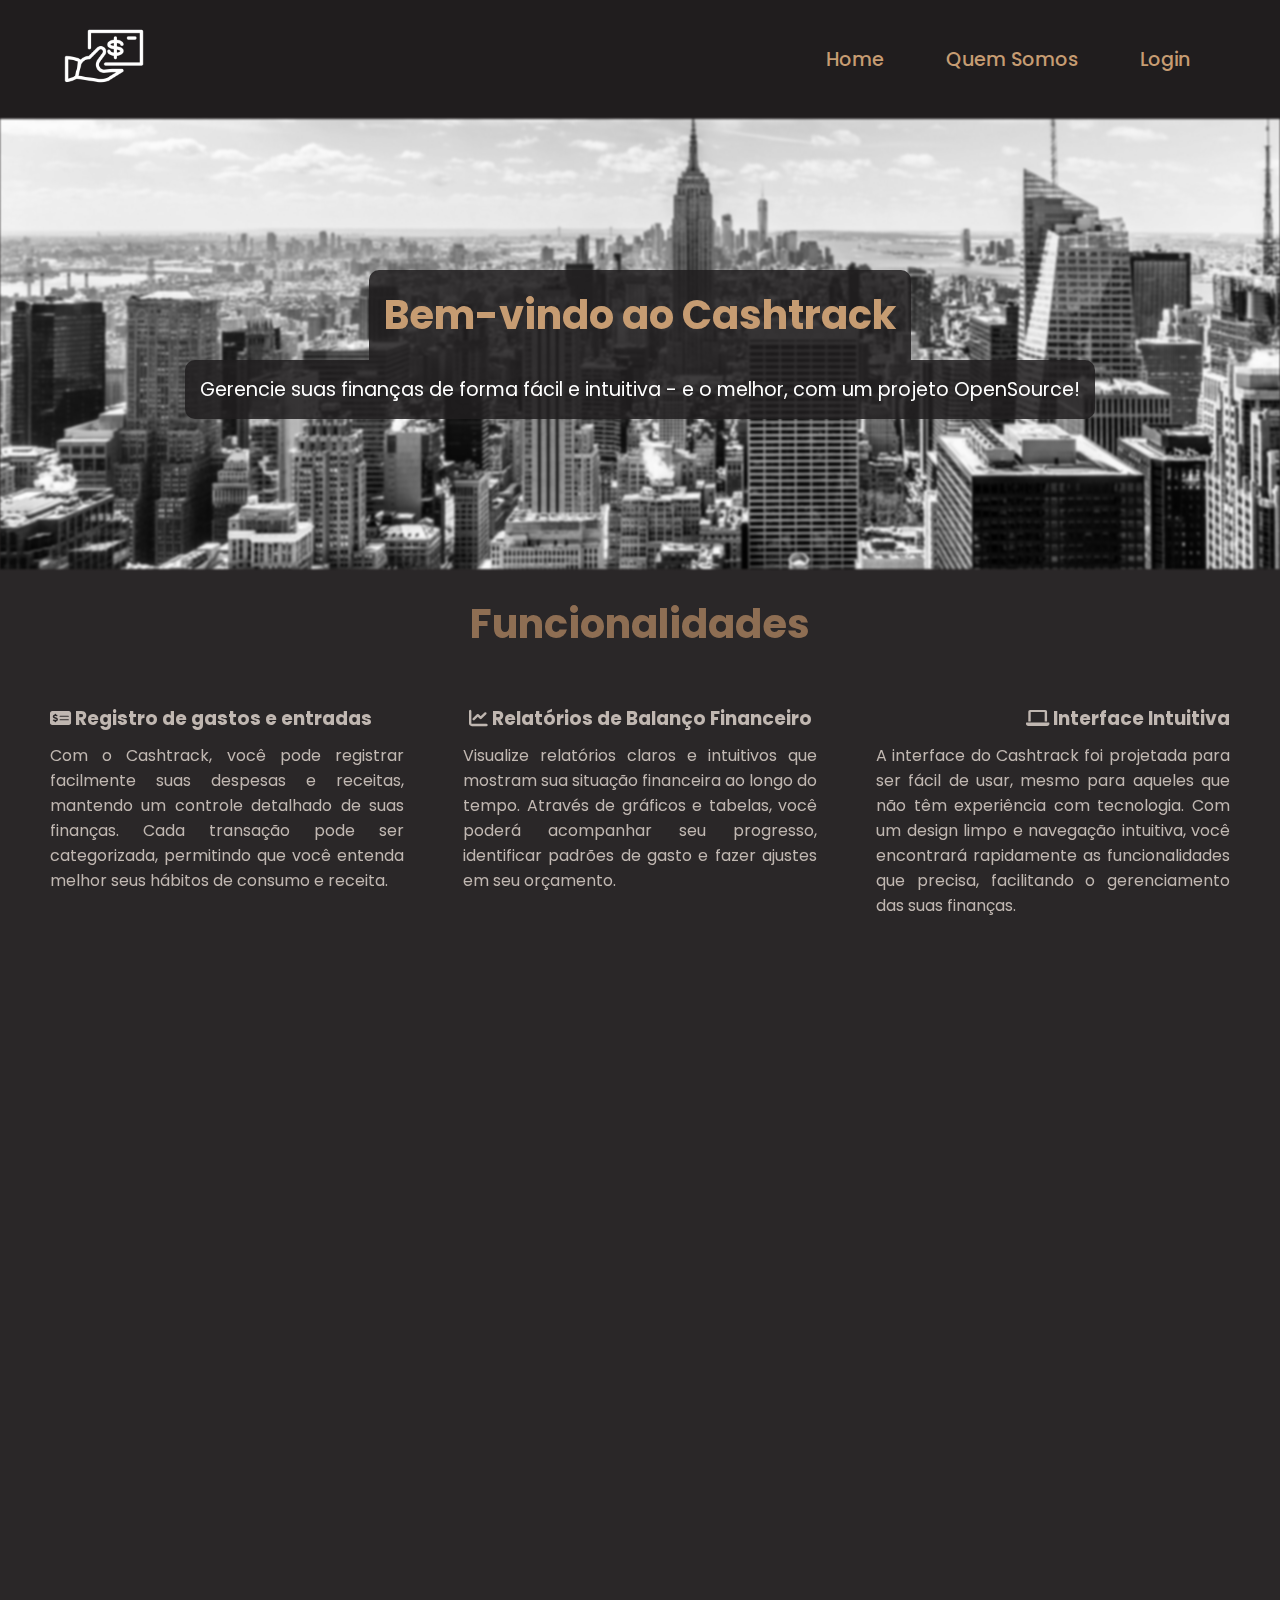
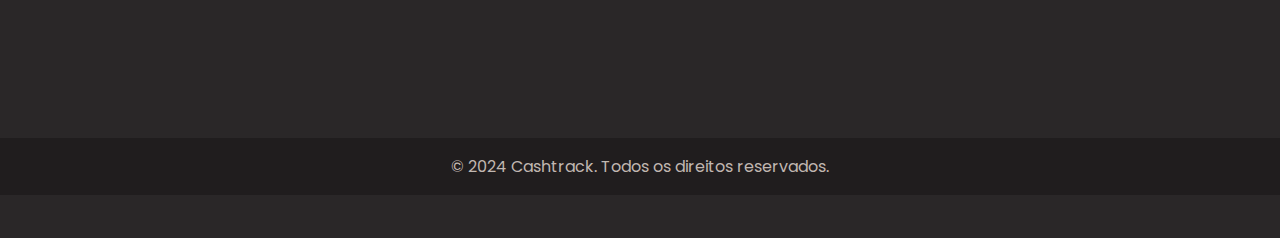
==== index.html @ 32a036c5 ":recycle: refactor mobile responsive layout" ====
<!DOCTYPE html>
<html lang="pt-BR">
<head>
    <meta charset="UTF-8">
    <meta name="viewport" content="width=device-width, initial-scale=1.0">
    <title>Cashtrack - Home</title>
    <link rel="stylesheet" href="./css/index.css">
    <!-- AOS Library -->
    <link href="https://unpkg.com/aos@2.3.1/dist/aos.css" rel="stylesheet">
    <link rel="stylesheet" href="https://cdnjs.cloudflare.com/ajax/libs/font-awesome/6.0.0-beta3/css/all.min.css"> <!-- Font Awesome -->
    <link rel="stylesheet" href="https://cdn.jsdelivr.net/npm/swiper@11/swiper-bundle.min.css"/>
</head>
<body>
    <!-- Header -->
    <header data-aos="fade-down">
        <div class="container">
            <div class="logo">
                <img src="./assets/images/logo.png" alt="Logo do Aplicativo">
            </div>
            <nav>
                <ul class="nav-links">
                    <li><a href="index.html">Home</a></li>
                    <li><a href="about.html">Quem Somos</a></li>
                    <li><a href="login.html">Login</a></li>
                </ul>
                <div class="burger">
                    <div class="line1"></div>
                    <div class="line2"></div>
                    <div class="line3"></div>
                </div>
            </nav>
        </div>
    </header>

    <!-- Main Content -->
    <main>
        <section class="intro" data-aos="fade-up">
            <h1>Bem-vindo ao Cashtrack</h1>
            <p>Gerencie suas finanças de forma fácil e intuitiva - e o melhor, com um projeto OpenSource!</p>
        </section>
        <br>
        <section class="features" data-aos="fade-up">
            <h2>Funcionalidades</h2>
            <div class="features-desktop">
                <ul>
                    <li data-aos="fade-up" style="text-align: start;">
                        <h3><i class="fas fa-money-check-alt"></i> Registro de gastos e entradas</h3>
                        <p>Com o Cashtrack, você pode registrar facilmente suas despesas e receitas, mantendo um controle detalhado de suas finanças. Cada transação pode ser categorizada, permitindo que você entenda melhor seus hábitos de consumo e receita.</p>
                    </li>
                    <li data-aos="fade-up">
                        <h3><i class="fas fa-chart-line"></i> Relatórios de Balanço Financeiro</h3>
                        <p>Visualize relatórios claros e intuitivos que mostram sua situação financeira ao longo do tempo. Através de gráficos e tabelas, você poderá acompanhar seu progresso, identificar padrões de gasto e fazer ajustes em seu orçamento.</p>
                    </li>
                    <li data-aos="fade-up" style="text-align: end;">
                        <h3><i class="fas fa-laptop"></i> Interface Intuitiva</h3>
                        <p>A interface do Cashtrack foi projetada para ser fácil de usar, mesmo para aqueles que não têm experiência com tecnologia. Com um design limpo e navegação intuitiva, você encontrará rapidamente as funcionalidades que precisa, facilitando o gerenciamento das suas finanças.</p>
                    </li>
                    <li data-aos="fade-up" style="text-align: start;">
                        <h3><i class="fas fa-lock"></i> Proteção e Controle de Acesso</h3>
                        <p>Sua segurança é nossa prioridade. O Cashtrack oferece um sistema de login seguro, utilizando tokens JWT para garantir que suas informações financeiras estejam sempre protegidas. Apenas você terá acesso aos seus dados, permitindo que você gerencie suas finanças com total tranquilidade.</p>
                    </li>
                    <li data-aos="fade-up">
                        <h3><i class="fas fa-bell"></i> Lembretes Personalizados</h3>
                        <p>Configure lembretes para pagamentos recorrentes ou para revisar seu balanço financeiro periodicamente. O Cashtrack ajuda você a manter o controle e a disciplina nos seus gastos.</p>
                    </li>
                    <li data-aos="fade-up" style="text-align: end;">
                        <h3><i class="fas fa-mobile-alt"></i> Acesso Multi-Plataforma</h3>
                        <p>Acesse suas informações financeiras a qualquer momento e em qualquer lugar. O Cashtrack é totalmente responsivo e funciona em dispositivos móveis, tablets e desktops, garantindo que você tenha sempre seus dados à mão.</p>
                    </li>
                </ul>
            </div>
            <div class="swiper-container features-mobile">
                <div class="swiper-wrapper">
                    <div class="swiper-slide">
                        <h3><i class="fas fa-money-check-alt"></i> Registro de gastos e entradas</h3>
                        <p>Com o Cashtrack, você pode registrar facilmente suas despesas e receitas, mantendo um controle detalhado de suas finanças. Cada transação pode ser categorizada, permitindo que você entenda melhor seus hábitos de consumo e receita.</p>
                    </div>
                    <div class="swiper-slide">
                        <h3><i class="fas fa-chart-line"></i> Relatórios de Balanço Financeiro</h3>
                        <p>Visualize relatórios claros e intuitivos que mostram sua situação financeira ao longo do tempo. Através de gráficos e tabelas, você poderá acompanhar seu progresso, identificar padrões de gasto e fazer ajustes em seu orçamento.</p>
                    </div>
                    <div class="swiper-slide">
                        <h3><i class="fas fa-laptop"></i> Interface Intuitiva</h3>
                        <p>A interface do Cashtrack foi projetada para ser fácil de usar, mesmo para aqueles que não têm experiência com tecnologia. Com um design limpo e navegação intuitiva, você encontrará rapidamente as funcionalidades que precisa, facilitando o gerenciamento das suas finanças.</p>
                    </div>
                    <div class="swiper-slide">
                        <h3><i class="fas fa-lock"></i> Proteção e Controle de Acesso</h3>
                        <p>Sua segurança é nossa prioridade. O Cashtrack oferece um sistema de login seguro, utilizando tokens JWT para garantir que suas informações financeiras estejam sempre protegidas. Apenas você terá acesso aos seus dados, permitindo que você gerencie suas finanças com total tranquilidade.</p>
                    </div>
                    <div class="swiper-slide">
                        <h3><i class="fas fa-bell"></i> Lembretes Personalizados</h3>
                        <p>Configure lembretes para pagamentos recorrentes ou para revisar seu balanço financeiro periodicamente. O Cashtrack ajuda você a manter o controle e a disciplina nos seus gastos.</p>
                    </div>
                    <div class="swiper-slide">
                        <h3><i class="fas fa-mobile-alt"></i> Acesso Multi-Plataforma</h3>
                        <p>Acesse suas informações financeiras a qualquer momento e em qualquer lugar. O Cashtrack é totalmente responsivo e funciona em dispositivos móveis, tablets e desktops, garantindo que você tenha sempre seus dados à mão.</p>
                    </div>
                </div>
                <br>
                <!-- Adiciona os botões de navegação -->
                <div class="swiper-button-next"></div>
                <div class="swiper-button-prev"></div>
                <!-- Adiciona os pontos de paginação -->
                <div class="swiper-pagination"></div>
            </div>
        </section>
        <section class="contact" data-aos="fade-up">
            <h2>Fale conosco</h2>
            <div id="confirmationModal" class="modal">
                <div class="modal-content">
                    <span class="close">&times;</span>
                    <p>Mensagem enviada com sucesso!</p>
                </div>
            </div>
            <div class="contact-container">
                <div class="contact-box">
                    <h3><i class="fas fa-envelope"></i> Contato para assuntos gerais</h3>
                    <p>Estamos aqui para ajudar com qualquer dúvida ou questão que você possa ter.</p>
                    <form>
                        <input type="text" name="name" placeholder="Seu nome" required>
                        <input type="email" name="email" placeholder="Seu e-mail" required>
                        <textarea name="message" placeholder="Sua mensagem" required></textarea>
                        <button type="submit" class="submit-btn">Enviar</button>
                    </form>
                </div>
                <div class="contact-box">
                    <h3><i class="fas fa-briefcase"></i> Quer trabalhar conosco?</h3>
                    <p>Estamos sempre em busca de novos talentos. Envie seu currículo e junte-se à nossa equipe.</p>
                    <form>
                        <input type="text" name="name" placeholder="Seu nome" required>
                        <input type="email" name="email" placeholder="Seu e-mail" required>
                        <textarea name="message" placeholder="Sua mensagem" required></textarea>
                        <button type="submit" class="submit-btn">Enviar</button>
                    </form>
                </div>
                <div class="contact-box">
                    <h3><i class="fas fa-building"></i> Soluções empresariais</h3>
                    <p>Oferecemos soluções personalizadas para empresas. Entre em contato para saber mais.</p>
                    <form>
                        <input type="text" name="name" placeholder="Seu nome" required>
                        <input type="email" name="email" placeholder="Seu e-mail" required>
                        <textarea name="message" placeholder="Sua mensagem" required></textarea>
                        <button type="submit" class="submit-btn">Enviar</button>
                    </form>
                </div>
            </div>
        </section>
    </main>

    <!-- Footer -->
    <footer>
        <p>&copy; 2024 Cashtrack. Todos os direitos reservados.</p>
    </footer>
</body>
</html>
<!-- JS -->
<script src="https://unpkg.com/aos@2.3.1/dist/aos.js"></script>
<script src="https://cdn.jsdelivr.net/npm/swiper@11/swiper-bundle.min.js"></script>
<script>
    AOS.init();
</script>
<script src="./js/index.js"></script>
---- css/index.css ----
@import url('https://fonts.googleapis.com/css2?family=Poppins:wght@300;400;500;700&display=swap');

:root {
    --dark-main-bg-color: #2A2728;
    --dark-secondary-bg-color: #201D1E;
    --dark-font-color: #C0B7B1;
    --dark-primary-highlight: #C69C72;
    --dark-secondary-highlight: #8E6E53;
    --dark-terciary-highlight: #7A7265;
}

* {
    margin: 0;
    list-style-type: none;
    padding: 0;
    box-sizing: border-box;
}

body {
    font-family: 'Poppins', sans-serif;
    background-color: var(--dark-main-bg-color);
    color: var(--dark-font-color);
    min-height: 100vh;
    display: flex;
    flex-direction: column;
    transition: all 0.5s ease;
}

header {
    background-color: var(--dark-secondary-bg-color);
    padding: 1rem 0;
    transition: background-color 0.3s ease;
}

.container {
    display: flex;
    justify-content: space-between;
    align-items: center;
    max-width: 1200px;
    margin: 0 auto;
    padding: 0 1.5rem;
}

.logo img {
    width: 80px;
    filter: brightness(0) invert(1); /* Torna a imagem branca */
}

nav {
    display: flex;
    align-items: center;
    justify-content: space-between;
}

.nav-links {
    list-style: none;
    padding: 0;
    display: flex;
}

.nav-links li {
    margin-right: 10px;
    font-size: 1.2rem;
    font-weight: 500;
}

nav ul {
    list-style: none;
    display: flex;
    gap: 20px;
}

nav ul li a {
    color: var(--dark-primary-highlight);
    text-decoration: none;
    padding: 0.5rem 1rem;
    transition: background-color 0.3s ease, color 0.3s ease;
}

nav ul li a:hover {
    background-color: var(--dark-main-bg-color);
    color: var(--dark-font-color);
    border-radius: 5px;
}

.burger {
    display: none;
    cursor: pointer;
    flex-direction: column;
    justify-content: space-between;
    height: 21px;
}

.burger div {
    width: 25px;
    height: 3px;
    background-color: var(--dark-secondary-highlight);
    border-radius: 10px;
}

@media screen and (max-width: 768px) {
    .nav-links {
        display: none;
        flex-direction: column;
        width: 100%;
        background-color: var(--dark-main-bg-color);
        border-radius: 10px;
        margin-right: 10px;
        transition: all 0.5s ease;  
    }

    .nav-links.nav-active {
        display: block;
    }

    .nav-links li {
        text-align: center;
        padding: 10px 0;
        width: 100%;
    }

    .burger {
        display: flex;
    }

    .container {
        flex-direction: row;
        justify-content: space-between;
    }
}
main {
    text-align: center;
    flex: 1;
}

.intro {
    position: relative;
    height: 450px;
    text-align: center;
    display: flex;
    justify-content: center;
    align-items: center;
    flex-direction: column;
    color: white; /* Certifique-se de que o texto seja legível */
}

.intro::before {
    content: '';
    position: absolute;
    top: 0;
    left: 0;
    width: 100%;
    height: 100%;
    background: url('../assets/images/background.jpg'); /* Path to your background image */
    background-size: cover;
    background-position: center;
    filter: grayscale(100%) blur(1.25px); /* Aplica desfoque e converte para preto e branco */
    z-index: -1; /* Coloca a imagem atrás do conteúdo */
}

.intro h1 {
    color: var(--dark-primary-highlight);
    font-size: 2.5rem;
    margin-bottom: 0;
    padding-bottom: 0;
    border-radius: 10px 10px 0px 0px;
}

.intro p {
    margin-top: 0;
    padding-top: 0;
    font-size: 1.2rem;
    border-radius: 10px;
}

.intro h1, .intro p {
    background-color: rgba(32, 29 , 30, 0.85);
    padding: 15px;
}

.features {
    display: flex;
    flex-direction: column;
    align-items: center;
    text-align: center;
}

.features h2 {
    width: 100%;
    text-align: center;
    color: var(--dark-secondary-highlight);
    font-size: 2.5rem;
}

.features ul {
    list-style: none;
    padding: 50px;
    padding-bottom: 0px;
    margin: 0;
    width: 100%;
    display: flex;
    flex-wrap: wrap;
    justify-content: space-between;
}

.features ul li {
    width: 30%; /* Ajuste a largura conforme necessário */
    margin-bottom: 20px;
    box-sizing: border-box;
}

.features ul li h3 {
    margin-top: 0;
}

.features ul li p {
    margin: 10px 0 0;
    text-align: justify;
}

/* Estilos para o Swiper.js */
.swiper-container {
    width: 100%;
    height: 100%;
    overflow: hidden;
}

.swiper-slide-active {
    width: 80%;
    flex-direction: column;
    justify-content: center;
    align-items: center;
    text-align: center;
    padding: 50px;
    box-sizing: border-box;
}

.swiper-pagination span{
    background-color: var(--dark-secondary-highlight);
}

.swiper-button-next::after,
.swiper-button-prev::after {
    color: var(--dark-secondary-highlight);
}

/* Esconde a versão desktop no mobile e vice-versa */
.features-desktop {
    display: flex;
    flex-wrap: wrap;
    gap: 20px;
}

.features-mobile {
    display: none;
}

@media screen and (max-width: 768px) {
    .features-desktop {
        display: none;
    }

    .features-mobile {
        display: block;
    }
}

@media screen and (max-width: 768px) {
    .features ul li {
        width: 48%; /* Ajuste a largura para 48% em telas menores para duas colunas */
    }
}

@media screen and (max-width: 480px) {
    .features ul li {
        width: 100%; /* Ajuste a largura para 100% em telas muito pequenas para uma coluna */
    }
}

.contact {
    text-align: center;
    padding: 0px 50px 50px 50px;
    background-color: var(--dark-main-bg-color);
}

.contact h2 {
    font-size: 2.5em;
    margin-bottom: 20px;
    color: var(--dark-terciary-highlight);
}

.contact-container {
    display: flex;
    justify-content: space-between;
    flex-wrap: wrap;
    gap: 20px;
}

.contact-box {
    background-color: var(--dark-secondary-bg-color);
    border: 1px solid var(--dark-terciary-highlight);
    border-radius: 10px;
    padding: 20px;
    width: 30%;
    box-shadow: 0 4px 8px rgba(0, 0, 0, 0.5);
    transition: transform 0.3s ease;
    text-align: center;
}

.contact-box:hover {
    transform: translateY(-10px);
}

.contact-box h3 {
    color: var(--dark-terciary-highlight);
    font-size: 1.5em;
    margin-bottom: 10px;
}

.contact-box p {
    font-size: 1em;
    color: var(--dark-font-color);
}

.contact-box form {
    display: flex;
    flex-direction: column;
    gap: 10px;
    margin-top: 20px;
}

.contact-box form input,
.contact-box form textarea {
    width: 80%;
    padding: 10px;
    border: 1px solid var(--dark-terciary-highlight);
    border-radius: 5px;
    margin: 0 auto;
    transition: all 0.3s ease;
    background-color: var(--dark-main-bg-color);
    color: var(--dark-font-color);
}

.contact-box form button {
    width: 80%;
    padding: 10px;
    border: none;
    border-radius: 5px;
    background-color: var(--dark-main-bg-color);
    color: var(--dark-font-color);
    font-weight: 600;
    font-size: 1rem;
    cursor: pointer;
    transition: all 0.5s ease;
    margin: 0 auto;
}

.contact-box form input:hover,
.contact-box form textarea:hover {
    width: 90%;
}

.contact-box form button:hover {
    background-color: var(--dark-secondary-highlight);
    color: var(--dark-font-color);
    width: 90%;
    color: white;
}

/* Estilos para o modal de confirmação */
.modal {
    display: none; /* Oculto por padrão */
    position: fixed;
    z-index: 1000;
    left: 0;
    top: 0;
    width: 100%;
    height: 100%;
    overflow: auto;
    background-color: rgba(0, 0, 0, 0.5);
}

.modal-content {
    background-color: var(--dark-secondary-bg-color);
    margin: 15% auto;
    padding: 20px;
    border: 1px solid var(--dark-primary-highlight);
    width: 80%;
    max-width: 300px;
    text-align: center;
    border-radius: 10px;
}

.close {
    color: var(--dark-font-color);
    float: right;
    font-size: 28px;
    font-weight: bold;
}

.close:hover,
.close:focus {
    color: var(--dark-secondary-highlight);
    text-decoration: none;
    cursor: pointer;
}

/* Estilos para o botão de carregamento */
.submit-btn.loading {
    cursor: not-allowed;
    background-color: var(--dark-primary-highlight);
    color: white;
}

.submit-btn.loading::after {
    content: " ";
    display: inline-block;
    width: 12px;
    height: 12px;
    border: 2px solid var(--dark-secondary-bg-color);
    border-top: 2px solid var(--dark-font-color);
    border-radius: 50%;
    animation: spin 1s linear infinite;
    margin-left: 10px;
}

@keyframes spin {
    0% { transform: rotate(0deg); }
    100% { transform: rotate(360deg); }
}


@media screen and (max-width: 768px) {
    .contact-box {
        width: 100%;
    }
}

footer {
    background-color: var(--dark-secondary-bg-color);
    color: var(--dark-font-color);
    text-align: center;
    padding: 1rem 0;
}

@media (max-width: 768px) {
    .container {
        flex-direction: row;
        justify-content: space-between;
    }

    nav ul {
        flex-direction: column;
        gap: 10px;
    }

    .logo img {
        width: 50px;
    }
}

@media (max-width: 480px) {
    .intro h1 {
        font-size: 1.8rem;
        padding: 10px;
    }
    
    .intro p {
        font-size: .8rem;
        padding: 10px;
        font-weight: 600;
    }

    nav ul li a {
        padding: 0.5rem;
        font-size: 0.9rem;
    }

    .logo img {
        width: 80px;
    }
}
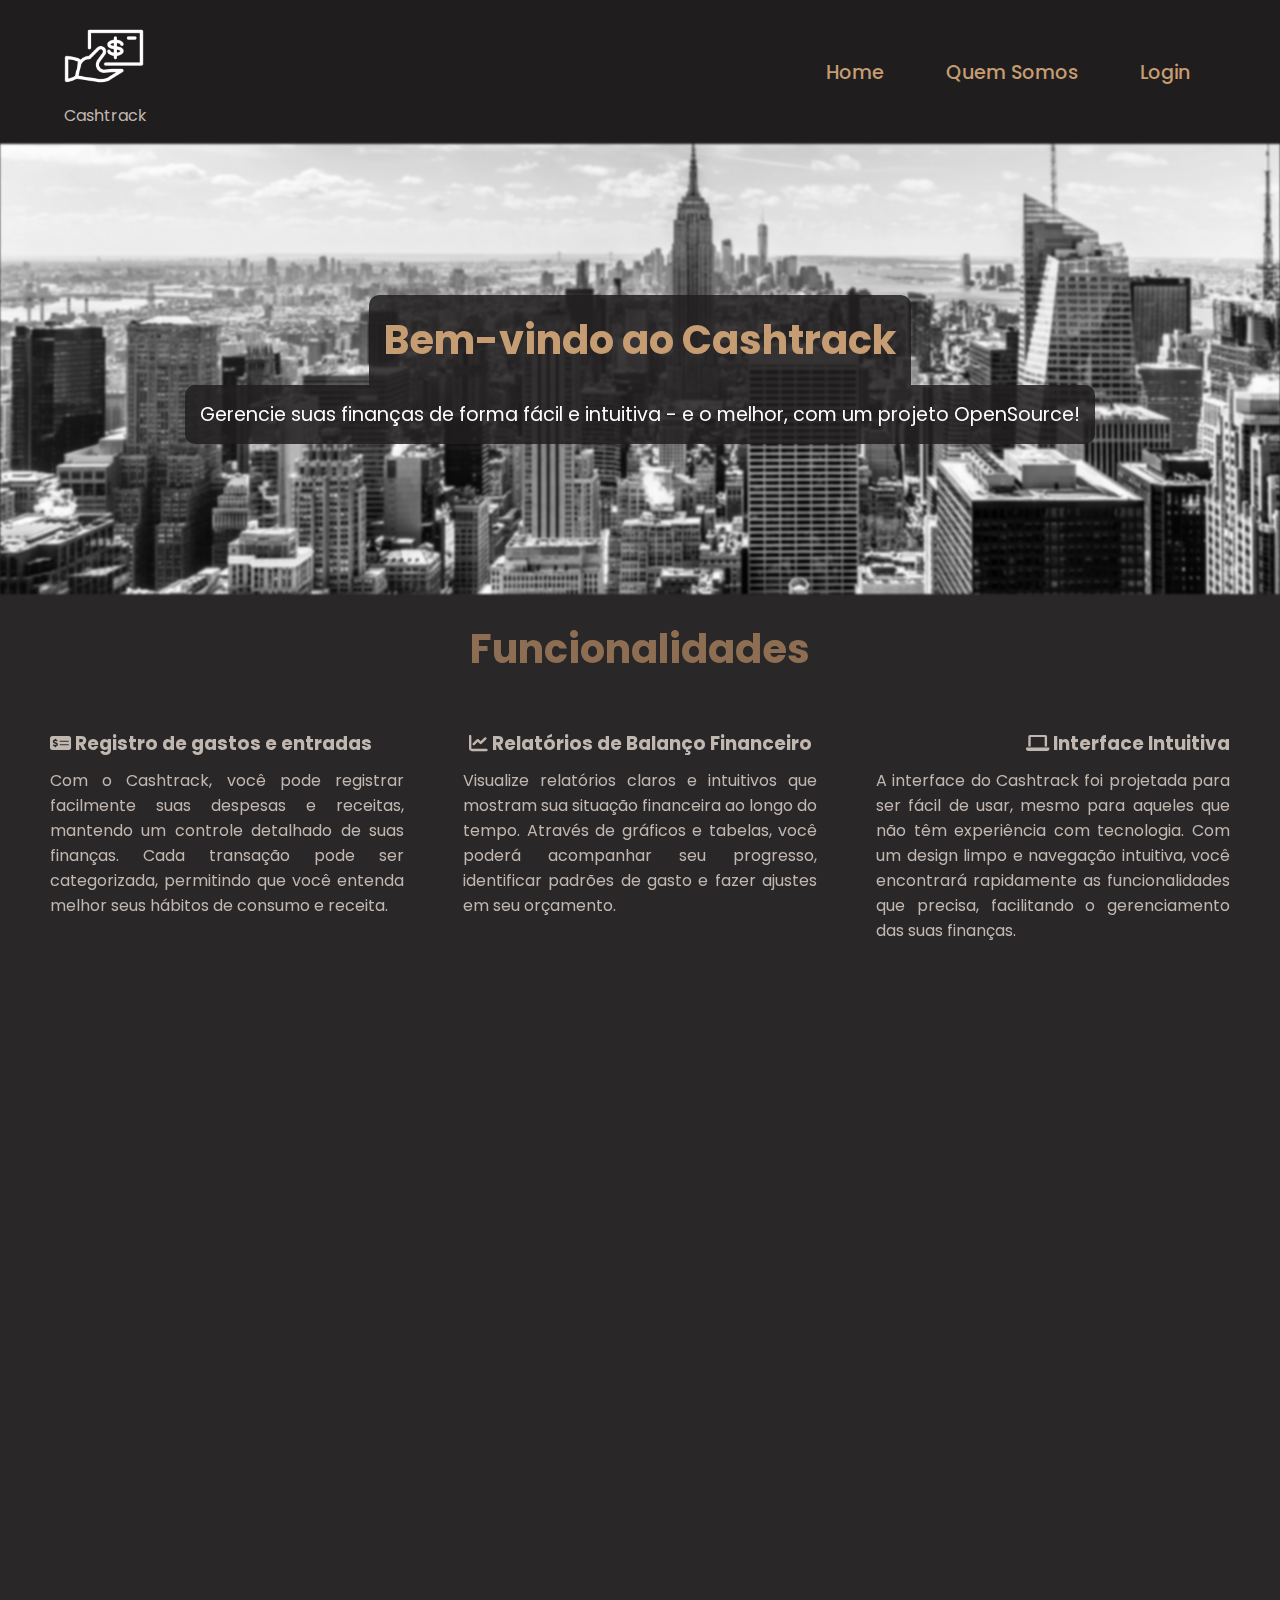
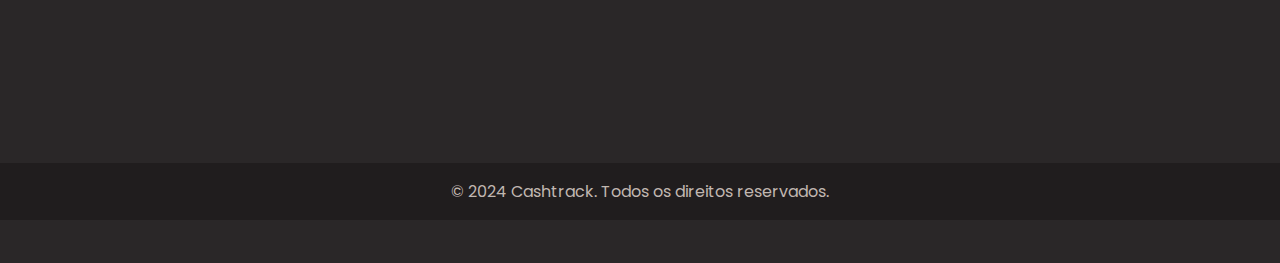
==== commit 15bc51b3: ":sparkles: add contact form slider" ====
--- a/index.html
+++ b/index.html
@@ -16,6 +16,7 @@
         <div class="container">
             <div class="logo">
                 <img src="./assets/images/logo.png" alt="Logo do Aplicativo">
+                <p>Cashtrack</p>
             </div>
             <nav>
                 <ul class="nav-links">
@@ -112,6 +113,39 @@
                     <p>Mensagem enviada com sucesso!</p>
                 </div>
             </div>
+            <div class="swiper-container contact-container-mobile">
+                <div class="swiper-wrapper">
+                    <div class="swiper-slide">
+                        <div class="contact-box">
+                            <h3><i class="fas fa-envelope"></i> Contato para assuntos gerais</h3>
+                            <p>Estamos aqui para ajudar com qualquer dúvida ou questão que você possa ter.</p>
+                            <form>
+                                <input type="text" name="name" placeholder="Seu nome" required>
+                                <input type="email" name="email" placeholder="Seu e-mail" required>
+                                <textarea name="message" placeholder="Sua mensagem" required></textarea>
+                                <button type="submit" class="submit-btn">Enviar</button>
+                            </form>
+                        </div>
+                    </div>
+                    <div class="swiper-slide">
+                        <div class="contact-box">
+                            <h3><i class="fas fa-envelope"></i> Contato para assuntos gerais</h3>
+                            <p>Estamos aqui para ajudar com qualquer dúvida ou questão que você possa ter.</p>
+                            <form>
+                                <input type="text" name="name" placeholder="Seu nome" required>
+                                <input type="email" name="email" placeholder="Seu e-mail" required>
+                                <textarea name="message" placeholder="Sua mensagem" required></textarea>
+                                <button type="submit" class="submit-btn">Enviar</button>
+                            </form>
+                        </div>
+                    </div>
+                    <!-- Adiciona os botões de navegação -->
+                </div>
+                <div class="swiper-button-next"></div>
+                <div class="swiper-button-prev"></div>
+                <!-- Adiciona os pontos de paginação -->
+                <div class="swiper-pagination"></div>
+            </div>
             <div class="contact-container">
                 <div class="contact-box">
                     <h3><i class="fas fa-envelope"></i> Contato para assuntos gerais</h3>
--- a/css/index.css
+++ b/css/index.css
@@ -296,6 +296,38 @@
     gap: 20px;
 }
 
+.contact-container-mobile {
+    display: none;
+}
+
+.contact-container-mobile .contact-box {
+    box-shadow: 0 0px 0px rgba(0, 0, 0, 0);
+}
+
+@media screen and (max-width: 768px) {
+    .contact-container {
+        display: none;
+    }
+
+    .contact {
+        padding: 0;
+    }
+
+    .contact-container-mobile {
+        display: block;
+    }
+
+    .contact-container-mobile .swiper-slide {
+        width: 100%;
+        padding-top: 20px;
+        padding-bottom: 30px;
+    }
+
+    .swiper-slide {
+        padding-bottom: 10px;
+    }
+}
+
 .contact-box {
     background-color: var(--dark-secondary-bg-color);
     border: 1px solid var(--dark-terciary-highlight);
@@ -370,7 +402,7 @@
 /* Estilos para o modal de confirmação */
 .modal {
     display: none; /* Oculto por padrão */
-    position: fixed;
+    position: absolute;
     z-index: 1000;
     left: 0;
     top: 0;
@@ -461,13 +493,14 @@
 
 @media (max-width: 480px) {
     .intro h1 {
-        font-size: 1.8rem;
-        padding: 10px;
+        font-size: 1.6rem;
+        padding: 8px;
     }
     
     .intro p {
-        font-size: .8rem;
-        padding: 10px;
+        font-size: .75rem;
+        padding-top: 5px;
+        padding-bottom: 5px;
         font-weight: 600;
     }
 
@@ -477,6 +510,6 @@
     }
 
     .logo img {
-        width: 80px;
-    }
-}
+        width: 50px;
+    }
+}
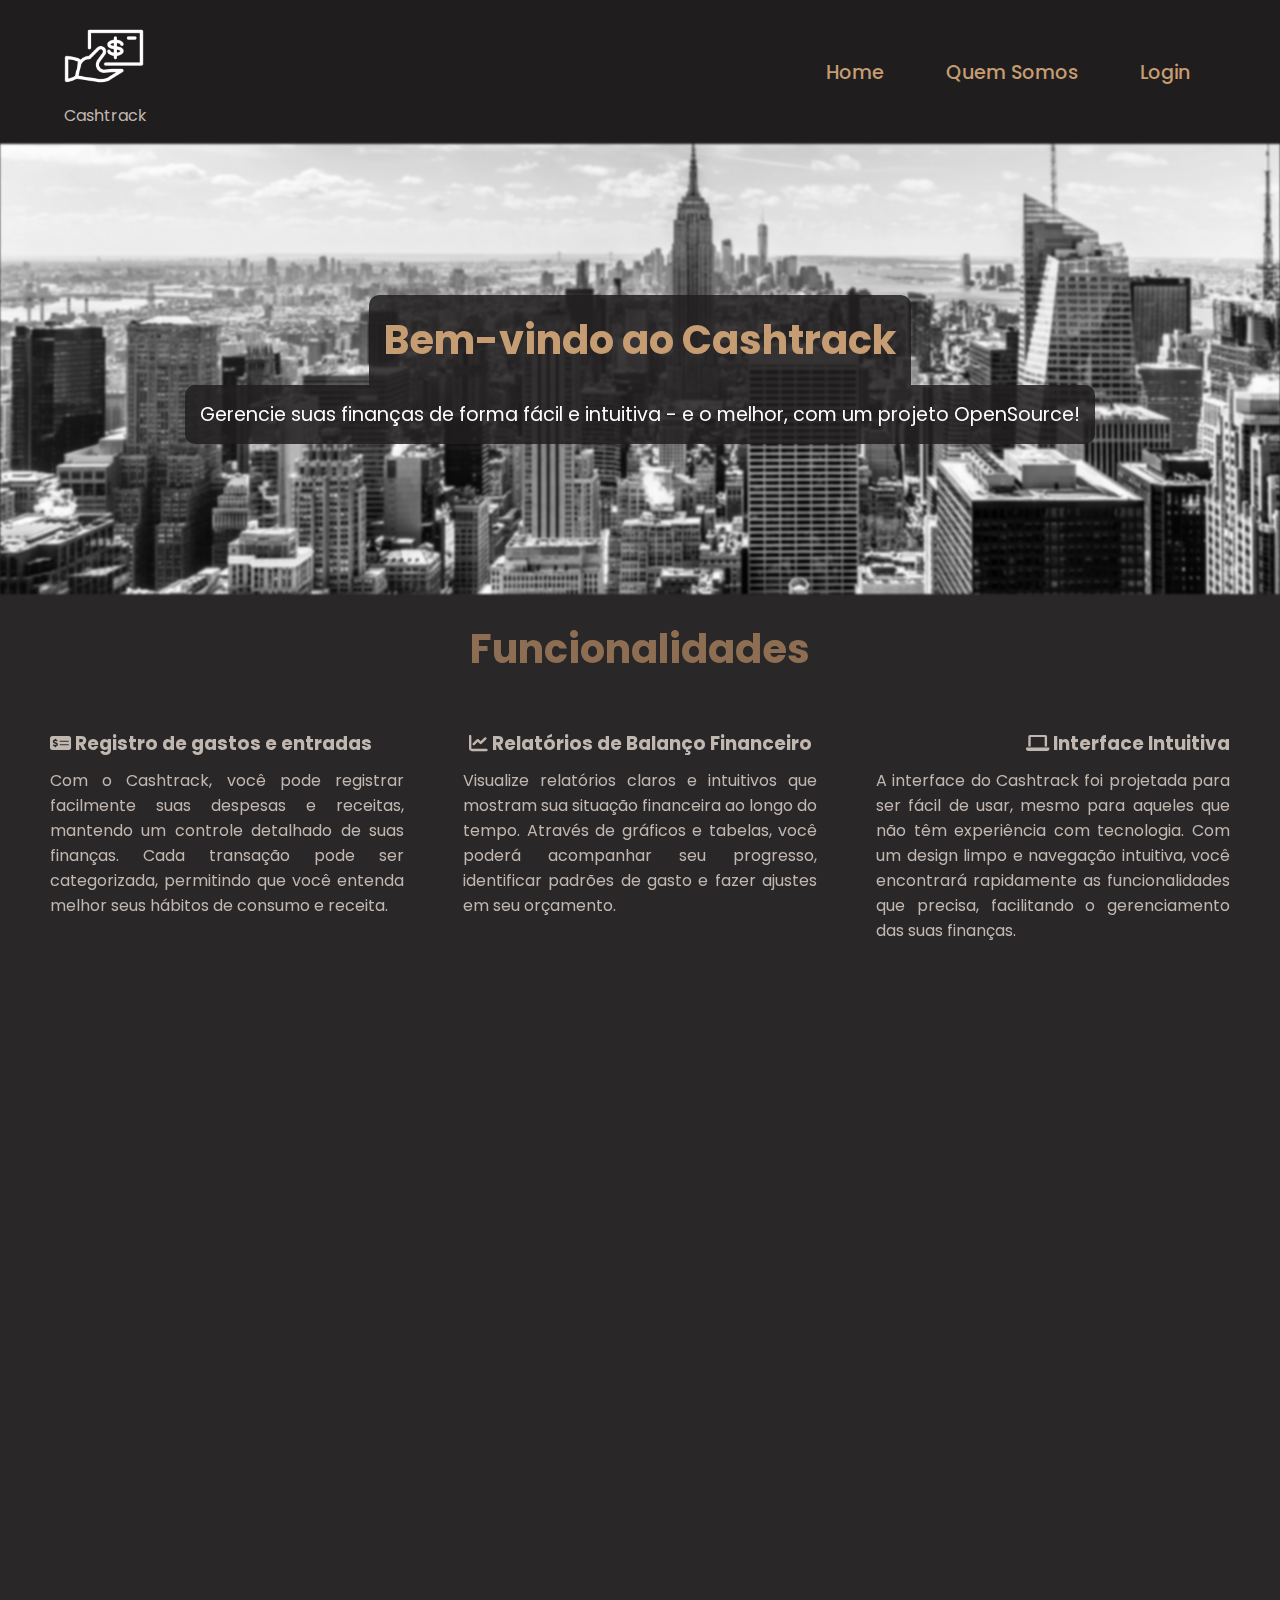
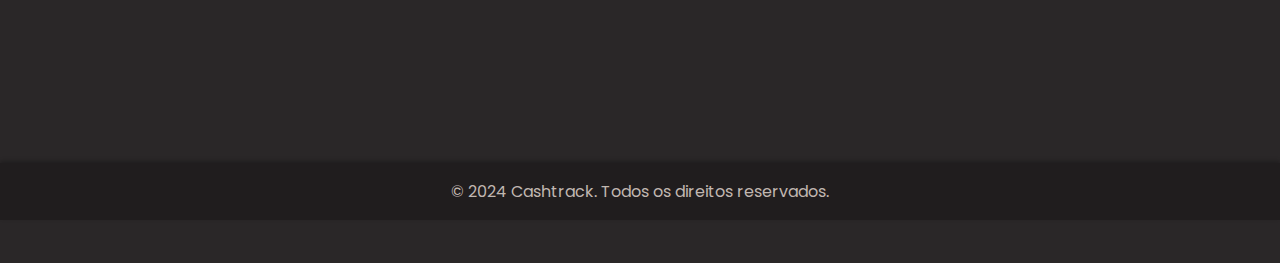
==== commit 0acc7439: ":bug: remove autoslide on mobile contact card" ====
--- a/index.html
+++ b/index.html
@@ -5,17 +5,22 @@
     <meta name="viewport" content="width=device-width, initial-scale=1.0">
     <title>Cashtrack - Home</title>
     <link rel="stylesheet" href="./css/index.css">
-    <!-- AOS Library -->
+    <link rel="icon" href="./assets/images/logo.png" type="image/png">
+
+    <!-- AOS Library - used for scroll and fade animations-->
     <link href="https://unpkg.com/aos@2.3.1/dist/aos.css" rel="stylesheet">
-    <link rel="stylesheet" href="https://cdnjs.cloudflare.com/ajax/libs/font-awesome/6.0.0-beta3/css/all.min.css"> <!-- Font Awesome -->
+    <!-- Font awrsome - used for icons on the code -->
+    <link rel="stylesheet" href="https://cdnjs.cloudflare.com/ajax/libs/font-awesome/6.0.0-beta3/css/all.min.css">
+    <!-- Swiper JS - used for sliding animations-->
     <link rel="stylesheet" href="https://cdn.jsdelivr.net/npm/swiper@11/swiper-bundle.min.css"/>
+
 </head>
 <body>
-    <!-- Header -->
+    <!-- Navbar -->
     <header data-aos="fade-down">
         <div class="container">
             <div class="logo">
-                <img src="./assets/images/logo.png" alt="Logo do Aplicativo">
+                <img src="./assets/images/logo.png" alt="Cashtrack logo">
                 <p>Cashtrack</p>
             </div>
             <nav>
@@ -24,6 +29,7 @@
                     <li><a href="about.html">Quem Somos</a></li>
                     <li><a href="login.html">Login</a></li>
                 </ul>
+                <!-- Pseudoelement used for the burger icon on the mobile version -->
                 <div class="burger">
                     <div class="line1"></div>
                     <div class="line2"></div>
@@ -32,7 +38,6 @@
             </nav>
         </div>
     </header>
-
     <!-- Main Content -->
     <main>
         <section class="intro" data-aos="fade-up">
@@ -40,6 +45,8 @@
             <p>Gerencie suas finanças de forma fácil e intuitiva - e o melhor, com um projeto OpenSource!</p>
         </section>
         <br>
+        <!-- Here, there is a version of desktop and mobile of this section -->
+        <!-- We use javascript to hide the versions when they are not supposed to be used -->
         <section class="features" data-aos="fade-up">
             <h2>Funcionalidades</h2>
             <div class="features-desktop">
@@ -70,7 +77,8 @@
                     </li>
                 </ul>
             </div>
-            <div class="swiper-container features-mobile">
+            <!-- The classes with "swiper" prefix are default from the Swiper JS used to implement its functions -->
+            <div class="swiper-container-auto features-mobile">
                 <div class="swiper-wrapper">
                     <div class="swiper-slide">
                         <h3><i class="fas fa-money-check-alt"></i> Registro de gastos e entradas</h3>
@@ -98,13 +106,14 @@
                     </div>
                 </div>
                 <br>
-                <!-- Adiciona os botões de navegação -->
+                <!-- Swiper JS elements -->
                 <div class="swiper-button-next"></div>
                 <div class="swiper-button-prev"></div>
-                <!-- Adiciona os pontos de paginação -->
                 <div class="swiper-pagination"></div>
             </div>
         </section>
+        <!-- The contact section does also have a desktop and mobile version -->
+        <!-- Again, javascript is used to hide and alternate versions of the component -->
         <section class="contact" data-aos="fade-up">
             <h2>Fale conosco</h2>
             <div id="confirmationModal" class="modal">
@@ -129,8 +138,8 @@
                     </div>
                     <div class="swiper-slide">
                         <div class="contact-box">
-                            <h3><i class="fas fa-envelope"></i> Contato para assuntos gerais</h3>
-                            <p>Estamos aqui para ajudar com qualquer dúvida ou questão que você possa ter.</p>
+                            <h3><i class="fas fa-briefcase"></i> Quer trabalhar conosco?</h3>
+                            <p>Estamos sempre em busca de novos talentos. Envie seu currículo e junte-se à nossa equipe.</p>
                             <form>
                                 <input type="text" name="name" placeholder="Seu nome" required>
                                 <input type="email" name="email" placeholder="Seu e-mail" required>
@@ -139,11 +148,22 @@
                             </form>
                         </div>
                     </div>
-                    <!-- Adiciona os botões de navegação -->
-                </div>
+                    <div class="swiper-slide">
+                        <div class="contact-box">
+                            <h3><i class="fas fa-building"></i> Soluções empresariais</h3>
+                            <p>Oferecemos soluções personalizadas para empresas. Entre em contato para saber mais.</p>
+                            <form>
+                                <input type="text" name="name" placeholder="Seu nome" required>
+                                <input type="email" name="email" placeholder="Seu e-mail" required>
+                                <textarea name="message" placeholder="Sua mensagem" required></textarea>
+                                <button type="submit" class="submit-btn">Enviar</button>
+                            </form>
+                        </div>
+                    </div>
+                </div>
+                <!-- Swiper JS elements -->
                 <div class="swiper-button-next"></div>
                 <div class="swiper-button-prev"></div>
-                <!-- Adiciona os pontos de paginação -->
                 <div class="swiper-pagination"></div>
             </div>
             <div class="contact-container">
@@ -180,14 +200,13 @@
             </div>
         </section>
     </main>
-
     <!-- Footer -->
     <footer>
         <p>&copy; 2024 Cashtrack. Todos os direitos reservados.</p>
     </footer>
 </body>
 </html>
-<!-- JS -->
+<!-- Scripts -->
 <script src="https://unpkg.com/aos@2.3.1/dist/aos.js"></script>
 <script src="https://cdn.jsdelivr.net/npm/swiper@11/swiper-bundle.min.js"></script>
 <script>
--- a/css/index.css
+++ b/css/index.css
@@ -16,6 +16,27 @@
     box-sizing: border-box;
 }
 
+a {
+    color: var(--dark-primary-highlight);
+    text-decoration: none;
+    position: relative;
+}
+
+a::after {
+    content: '';
+    position: absolute;
+    left: 0;
+    bottom: -2px; /* Adjust the underline position */
+    width: 0;
+    height: 1.5px;
+    background-color: var(--dark-primary-highlight);
+    transition: width 0.5s ease;
+}
+
+a:hover::after {
+    width: 100%;
+}
+
 body {
     font-family: 'Poppins', sans-serif;
     background-color: var(--dark-main-bg-color);
@@ -43,7 +64,7 @@
 
 .logo img {
     width: 80px;
-    filter: brightness(0) invert(1); /* Torna a imagem branca */
+    filter: brightness(0) invert(1); /* Turns the logo white */
 }
 
 nav {
@@ -100,17 +121,21 @@
 
 @media screen and (max-width: 768px) {
     .nav-links {
-        display: none;
+        display: block;
         flex-direction: column;
+        max-height: 0;
         width: 100%;
         background-color: var(--dark-main-bg-color);
         border-radius: 10px;
         margin-right: 10px;
-        transition: all 0.5s ease;  
+        opacity: 0;
+        overflow: hidden;
+        transition: opacity .75s ease-in-out;  
     }
 
     .nav-links.nav-active {
-        display: block;
+        max-height: 500px;
+        opacity: 1;
     }
 
     .nav-links li {
@@ -128,6 +153,7 @@
         justify-content: space-between;
     }
 }
+
 main {
     text-align: center;
     flex: 1;
@@ -141,7 +167,7 @@
     justify-content: center;
     align-items: center;
     flex-direction: column;
-    color: white; /* Certifique-se de que o texto seja legível */
+    color: white;
 }
 
 .intro::before {
@@ -151,11 +177,11 @@
     left: 0;
     width: 100%;
     height: 100%;
-    background: url('../assets/images/background.jpg'); /* Path to your background image */
+    background: url('../assets/images/background.jpg');
     background-size: cover;
     background-position: center;
-    filter: grayscale(100%) blur(1.25px); /* Aplica desfoque e converte para preto e branco */
-    z-index: -1; /* Coloca a imagem atrás do conteúdo */
+    filter: grayscale(100%) blur(1.25px); 
+    z-index: -1; /* Puts the image below all content */
 }
 
 .intro h1 {
@@ -204,7 +230,7 @@
 }
 
 .features ul li {
-    width: 30%; /* Ajuste a largura conforme necessário */
+    width: 30%;
     margin-bottom: 20px;
     box-sizing: border-box;
 }
@@ -218,8 +244,8 @@
     text-align: justify;
 }
 
-/* Estilos para o Swiper.js */
-.swiper-container {
+/* Swiper JS customization */
+.swiper-container, .swiper-container-auto {
     width: 100%;
     height: 100%;
     overflow: hidden;
@@ -244,7 +270,7 @@
     color: var(--dark-secondary-highlight);
 }
 
-/* Esconde a versão desktop no mobile e vice-versa */
+/* Classes used to hide and show different platform versions of style and components */
 .features-desktop {
     display: flex;
     flex-wrap: wrap;
@@ -253,28 +279,6 @@
 
 .features-mobile {
     display: none;
-}
-
-@media screen and (max-width: 768px) {
-    .features-desktop {
-        display: none;
-    }
-
-    .features-mobile {
-        display: block;
-    }
-}
-
-@media screen and (max-width: 768px) {
-    .features ul li {
-        width: 48%; /* Ajuste a largura para 48% em telas menores para duas colunas */
-    }
-}
-
-@media screen and (max-width: 480px) {
-    .features ul li {
-        width: 100%; /* Ajuste a largura para 100% em telas muito pequenas para uma coluna */
-    }
 }
 
 .contact {
@@ -302,30 +306,6 @@
 
 .contact-container-mobile .contact-box {
     box-shadow: 0 0px 0px rgba(0, 0, 0, 0);
-}
-
-@media screen and (max-width: 768px) {
-    .contact-container {
-        display: none;
-    }
-
-    .contact {
-        padding: 0;
-    }
-
-    .contact-container-mobile {
-        display: block;
-    }
-
-    .contact-container-mobile .swiper-slide {
-        width: 100%;
-        padding-top: 20px;
-        padding-bottom: 30px;
-    }
-
-    .swiper-slide {
-        padding-bottom: 10px;
-    }
 }
 
 .contact-box {
@@ -394,14 +374,12 @@
 
 .contact-box form button:hover {
     background-color: var(--dark-secondary-highlight);
-    color: var(--dark-font-color);
     width: 90%;
     color: white;
 }
 
-/* Estilos para o modal de confirmação */
 .modal {
-    display: none; /* Oculto por padrão */
+    display: none; /* Hidden by default */
     position: absolute;
     z-index: 1000;
     left: 0;
@@ -437,7 +415,7 @@
     cursor: pointer;
 }
 
-/* Estilos para o botão de carregamento */
+/* Submit button personalized animation */
 .submit-btn.loading {
     cursor: not-allowed;
     background-color: var(--dark-primary-highlight);
@@ -461,21 +439,53 @@
     100% { transform: rotate(360deg); }
 }
 
+footer {
+    background-color: var(--dark-secondary-bg-color);
+    color: var(--dark-font-color);
+    text-align: center;
+    padding: 1rem 0;
+    box-shadow: 0 -2px 4px rgba(0, 0, 0, 0.25);
+}
 
 @media screen and (max-width: 768px) {
+    .features-desktop {
+        display: none;
+    }
+
+    .features-mobile {
+        display: block;
+    }
+
+    .features ul li {
+        width: 48%; /* Two columns */
+    }
+
+    .contact-container {
+        display: none;
+    }
+
+    .contact {
+        padding: 0;
+    }
+
+    .contact-container-mobile {
+        display: block;
+    }
+
+    .contact-container-mobile .swiper-slide {
+        width: 100%;
+        padding-top: 20px;
+        padding-bottom: 30px;
+    }
+
+    .swiper-slide {
+        padding-bottom: 10px;
+    }
+
     .contact-box {
         width: 100%;
     }
-}
-
-footer {
-    background-color: var(--dark-secondary-bg-color);
-    color: var(--dark-font-color);
-    text-align: center;
-    padding: 1rem 0;
-}
-
-@media (max-width: 768px) {
+
     .container {
         flex-direction: row;
         justify-content: space-between;
@@ -512,4 +522,8 @@
     .logo img {
         width: 50px;
     }
-}
+
+    .features ul li {
+        width: 100%; /* Should only have one column on mobile */
+    }
+}
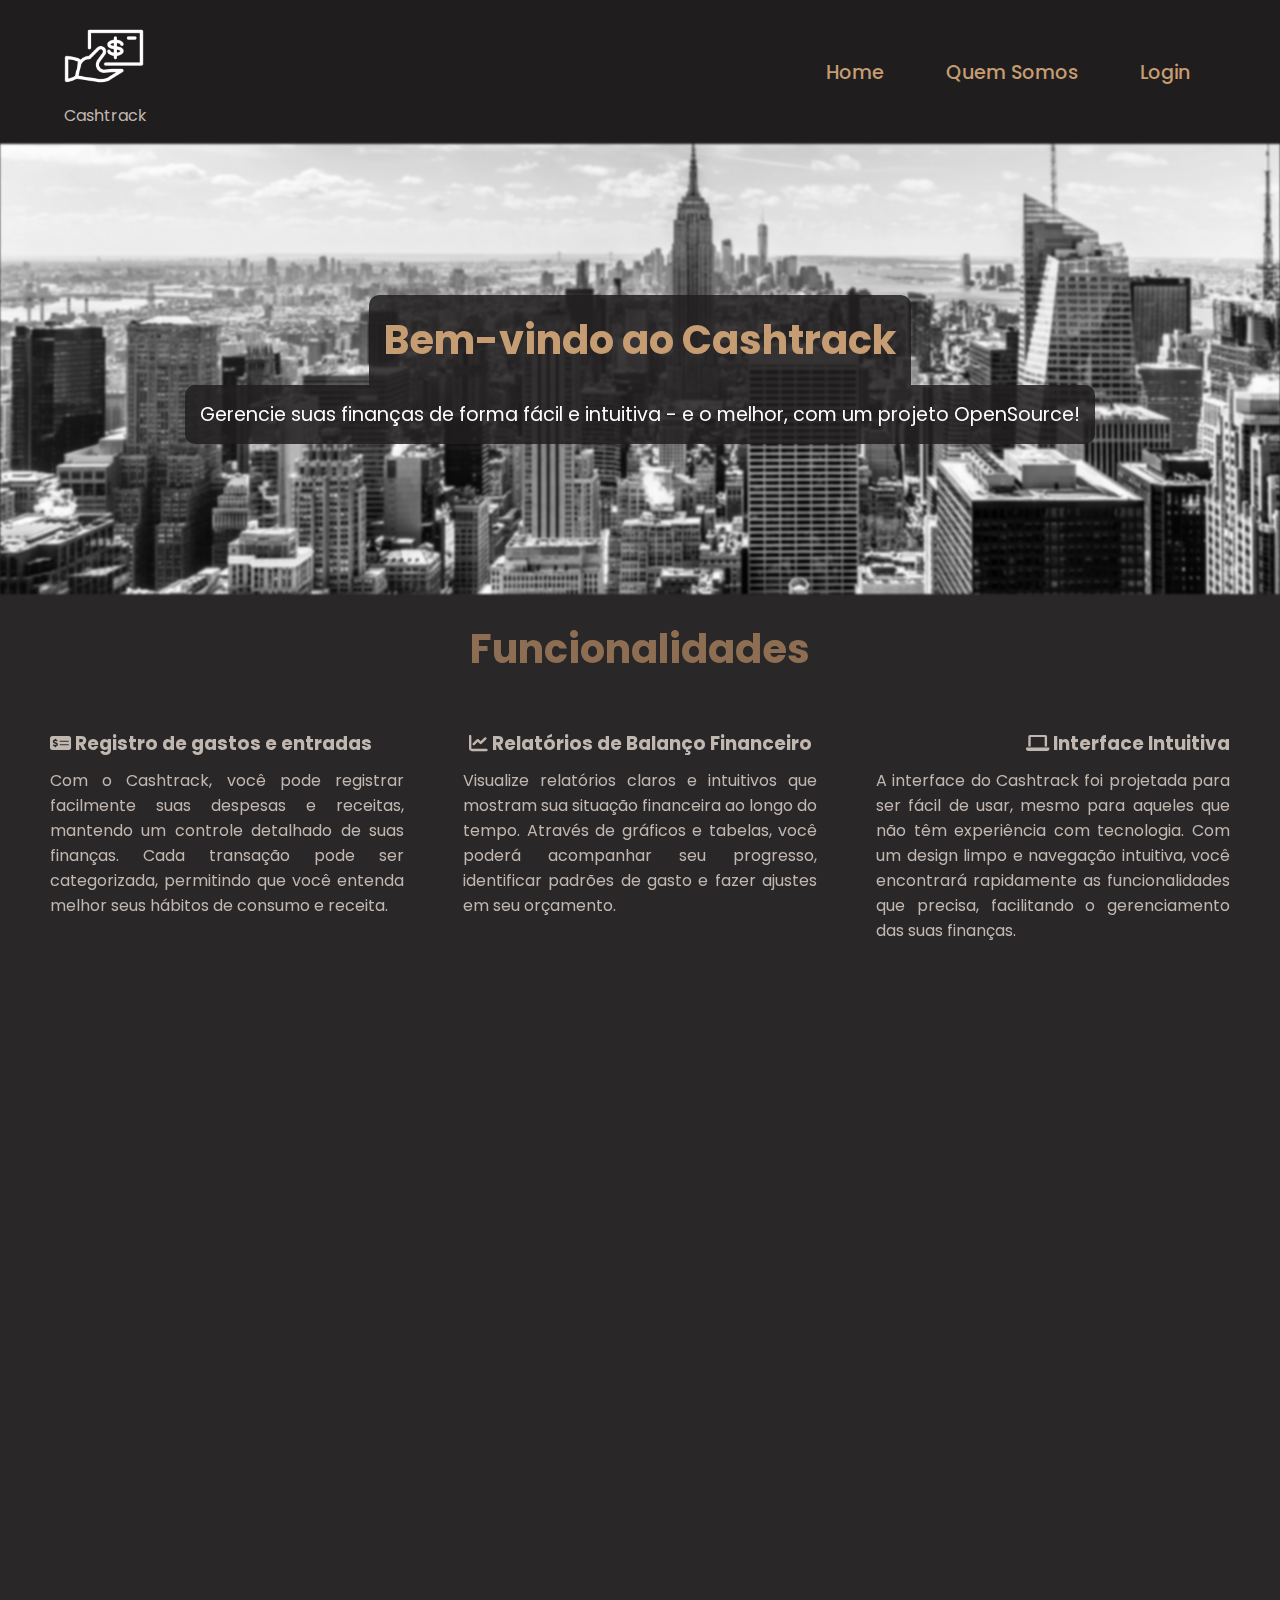
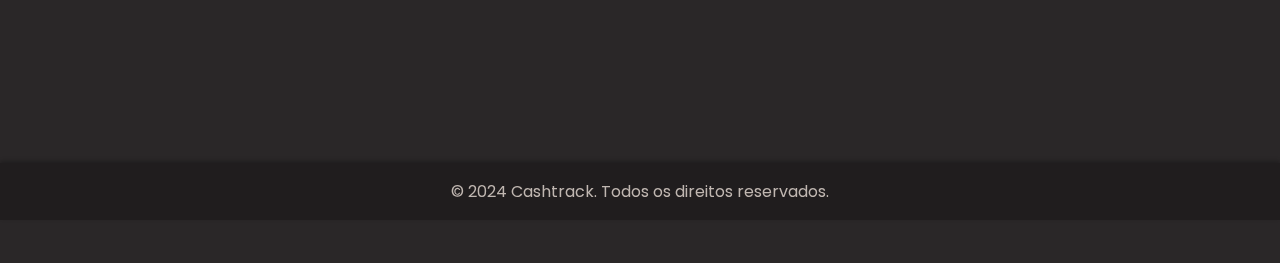
==== commit 7d5ac564: "ye" ====
--- a/index.html
+++ b/index.html
@@ -27,7 +27,7 @@
                 <ul class="nav-links">
                     <li><a href="index.html">Home</a></li>
                     <li><a href="about.html">Quem Somos</a></li>
-                    <li><a href="login.html">Login</a></li>
+                    <li><a href="login.html" id="login-btn">Login</a></li>
                 </ul>
                 <!-- Pseudoelement used for the burger icon on the mobile version -->
                 <div class="burger">
@@ -202,7 +202,7 @@
     </main>
     <!-- Footer -->
     <footer>
-        <p>&copy; 2024 Cashtrack. Todos os direitos reservados.</p>
+        <p><a style="color: #C0B7B1;" href="./ye.html">&copy; 2024 Cashtrack. Todos os direitos reservados.</a></p>
     </footer>
 </body>
 </html>
--- a/css/index.css
+++ b/css/index.css
@@ -527,3 +527,12 @@
         width: 100%; /* Should only have one column on mobile */
     }
 }
+
+@media screen and (max-width: 320px) {    
+    .features h2 {
+        font-size: 2rem;
+    }
+    .contact h2 {
+        font-size: 2rem;
+    }
+}